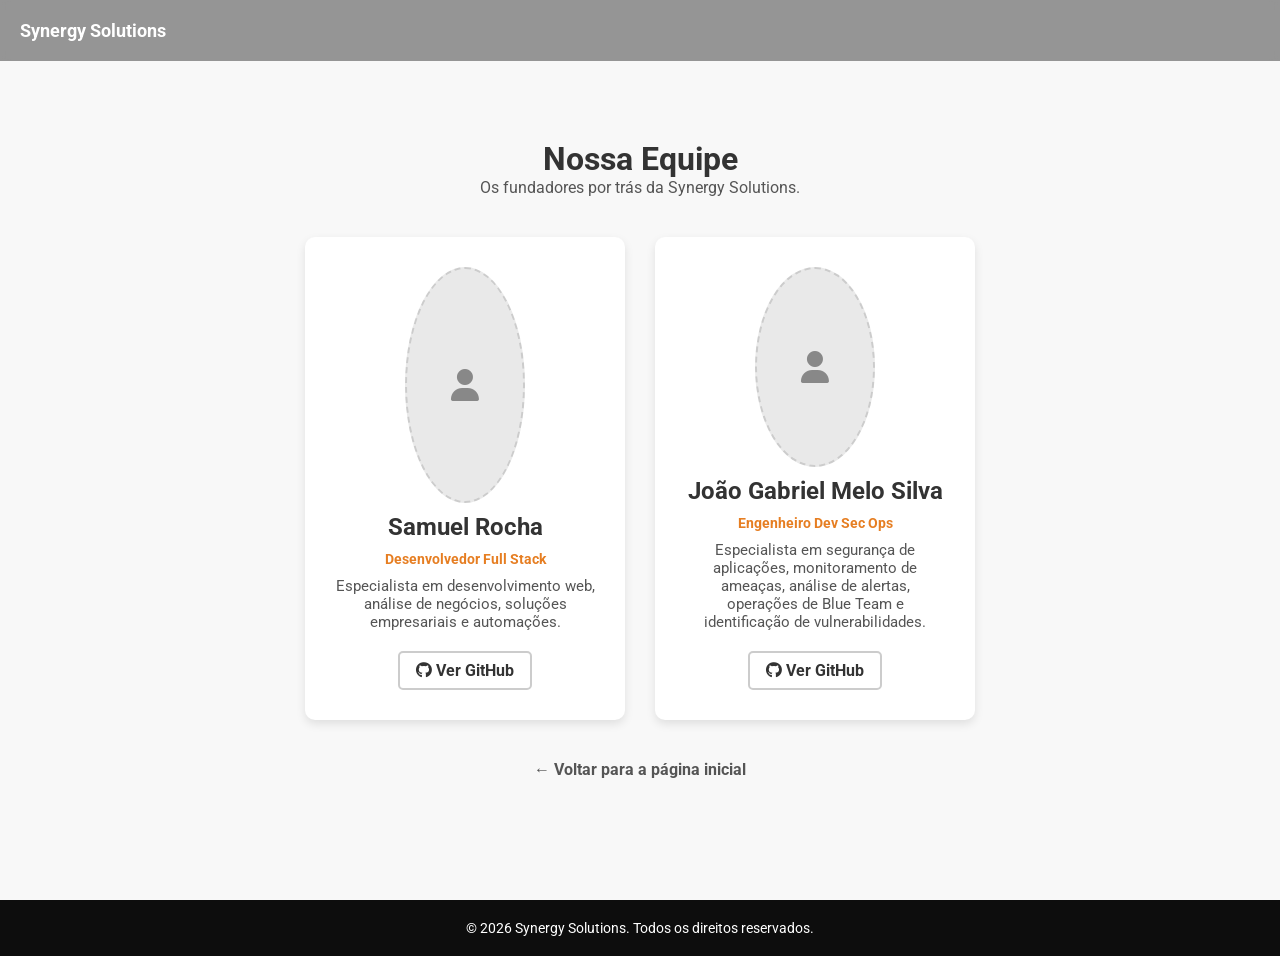
==== dev-sec-site/equipe.html @ 25f9f071 "Criação da sessão profissional, conexão com o github dos criadores, correção do bug do tab no formul" ====
<!DOCTYPE html>
<html lang="pt-br">
<head>
  <meta charset="UTF-8">
  <meta name="viewport" content="width=device-width, initial-scale=1.0">
  <link rel="icon" href="data:image/svg+xml,<svg xmlns=%22http://www.w3.org/2000/svg%22 viewBox=%220 0 100 100%22><text y=%22.9em%22 font-size=%2290%22>%F0%9F%9A%80</text></svg>">
  <title>Nossa Equipe | Synergy Solutions</title>
  <meta name="description" content="Conheça os fundadores da Synergy Solutions.">
  <link rel="stylesheet" href="style.css">
  <link rel="stylesheet" href="equipe.css">
</head>
<body>

  <nav id="navbar">
    <div class="navbar-linha">
      <a href="index.html#inicio" class="marca">Synergy Solutions</a>
    </div>
  </nav>

  <main class="sessao-equipe">
    <h1>Nossa Equipe</h1>
    <p class="subtitulo-equipe">Os fundadores por trás da Synergy Solutions.</p>

    <div class="grade-equipe">

      <!-- PERFIL 1 -->
      <article class="cartao-perfil">
        <div class="placeholder-foto placeholder-foto--perfil" role="img" aria-label="Foto de Samuel Rocha em breve">
          <i class="fa-solid fa-user" aria-hidden="true"></i>
        </div>
        <h2>Samuel Rocha</h2>
        <p class="cargo-perfil">Desenvolvedor Full Stack</p>
        <p class="bio-perfil">Especialista em desenvolvimento web, análise de negócios, soluções empresariais e automações.</p>
        <a class="link-github" href="https://github.com/samugeroc" target="_blank" rel="noopener noreferrer">
          <i class="fa-brands fa-github" aria-hidden="true"></i> Ver GitHub
        </a>
      </article>

      <!-- PERFIL 2 -->
      <article class="cartao-perfil">
        <div class="placeholder-foto placeholder-foto--perfil" role="img" aria-label="Foto de João Gabriel Melo Silva em breve">
          <i class="fa-solid fa-user" aria-hidden="true"></i>
        </div>
        <h2>João Gabriel Melo Silva</h2>
        <p class="cargo-perfil">Engenheiro Dev Sec Ops</p>
        <p class="bio-perfil">Especialista em segurança de aplicações, monitoramento de ameaças, análise de alertas, operações de Blue Team e identificação de vulnerabilidades.</p>
        <a class="link-github" href="https://github.com/JGMS007" target="_blank" rel="noopener noreferrer">
          <i class="fa-brands fa-github" aria-hidden="true"></i> Ver GitHub
        </a>
      </article>

    </div>

    <a href="index.html#inicio" class="link-voltar">&larr; Voltar para a página inicial</a>
  </main>

  <footer>
    <p>&copy; <span id="ano-atual"></span> Synergy Solutions. Todos os direitos reservados.</p>
  </footer>

  <script>
    document.getElementById('ano-atual').textContent = new Date().getFullYear();
  </script>
</body>
</html>
---- dev-sec-site/style.css ----
@import url('https://fonts.googleapis.com/css2?family=Google+Sans:ital,opsz,wght@0,17..18,400..700;1,17..18,400..700&family=Roboto:ital,wght@0,100..900;1,100..900&display=swap');
@import url('https://cdnjs.cloudflare.com/ajax/libs/font-awesome/6.4.0/css/all.min.css');

/* ==========================================================================
   VARIÁVEIS DE COR (design tokens)
   Centralizamos aqui todas as cores usadas no site. Se um cliente pedir para
   trocar a cor de destaque, por exemplo, muda-se um valor aqui e o site
   inteiro se atualiza — não é preciso caçar a cor espalhada pelo arquivo.
   ========================================================================== */
:root {
  --cor-destaque: #f39c12;       /* laranja usado em hovers, bordas e botão principal */
  --cor-destaque-hover: #e67e22; /* variação mais escura para efeitos de hover */

  --cor-fundo-escuro: #0d0d0d;   /* fundo das sessões "Início" e "Projetos" */
  --cor-fundo-claro: #f8f8f8;    /* fundo da sessão "Sobre" */
  --cor-fundo-contato: #bdc3c7;  /* fundo da sessão "Contato" */

  --cor-texto-claro: #ffffff;    /* texto sobre fundos escuros */
  --cor-texto-escuro: #333333;   /* texto sobre fundos claros */
  --cor-texto-secundario: #555555;

  --cor-whatsapp: #25D366;
  --cor-whatsapp-hover: #1ebe57;

  --cor-borda-neutra: #cccccc;
  --cor-placeholder-fundo: #e9e9e9;

  --sombra-padrao: 0 4px 10px rgba(0, 0, 0, 0.1);
}

/* Reseta margens e define rolagem suave */
* { margin: 0; padding: 0; box-sizing: border-box; }
html { scroll-behavior: smooth; font-family: Arial, sans-serif; }

body {
  font-family: "Roboto", sans-serif;
}

/* Deixa visível o contorno de foco do teclado em qualquer elemento focável.
   Isso é essencial para quem navega sem mouse (só teclado) — sem isso, a
   pessoa perde a noção de "onde" está na página. */
a:focus-visible,
button:focus-visible,
input:focus-visible {
  outline: 3px solid var(--cor-destaque);
  outline-offset: 2px;
}

/* Respeita quem pede menos movimento no sistema operacional (Windows/Mac/celular).
   Isso desliga a rolagem suave automática para quem tem sensibilidade a animações. */
@media (prefers-reduced-motion: reduce) {
  html { scroll-behavior: auto; }
  * {
    animation-duration: 0.001ms !important;
    animation-iteration-count: 1 !important;
    transition-duration: 0.001ms !important;
    scroll-behavior: auto !important;
  }
}

/* --- NAVBAR --- */
#navbar {
  position: fixed;
  top: 0;
  width: 100%;
  padding: 20px;
  background: rgba(0, 0, 0, 0.4);
  backdrop-filter: blur(5px);
  z-index: 1000;
}

.navbar-linha {
  display: flex;
  align-items: center;
  justify-content: space-between;
}

.marca {
  color: var(--cor-texto-claro);
  font-weight: bold;
  font-size: 20px;
  text-decoration: none;
}

/* Botão hambúrguer: escondido por padrão (telas grandes) */
.btn-menu {
  display: none;
  flex-direction: column;
  justify-content: center;
  gap: 5px;
  background: none;
  border: none;
  cursor: pointer;
  padding: 8px;
}

.linha-hamburguer {
  width: 26px;
  height: 3px;
  background-color: var(--cor-texto-claro);
  border-radius: 2px;
}

#lista-menu {
  list-style: none;
  display: flex;
  justify-content: center;
  align-items: center;
  gap: 40px;
  margin-top: 15px;
}

#navbar a {
  text-decoration: none;
  color: var(--cor-texto-claro);
  font-weight: bold;
  font-size: 18px;
  display: inline-block;
  transition: transform 0.3s ease, color 0.3s ease;
}

#navbar a:hover, #navbar a.active {
  color: var(--cor-destaque);
  transform: scale(1.15) translateY(-3px);
}

.item-icones-sociais {
  display: flex;
}

.icones-sociais {
  display: flex;
  gap: 15px;
}

.icones-sociais a {
  color: var(--cor-texto-claro);
  font-size: 22px;
  transition: color 0.3s, transform 0.3s;
}

.icones-sociais a:hover {
  color: var(--cor-destaque);
  transform: scale(1.2);
}

/* --- NAVBAR RESPONSIVA (celular) --- */
@media (max-width: 768px) {
  .btn-menu {
    display: flex;
  }

  /* Em vez de esconder os ícones sociais (como era antes), o menu inteiro
     vira uma lista vertical recolhível, e os ícones vão junto dela. */
  #lista-menu {
    flex-direction: column;
    align-items: center;
    gap: 20px;
    max-height: 0;
    overflow: hidden;
    margin-top: 0;
    transition: max-height 0.3s ease, margin-top 0.3s ease;
  }

  #lista-menu.aberto {
    max-height: 400px;
    margin-top: 20px;
  }

  .item-icones-sociais {
    margin-top: 10px;
  }
}

/* --- TÍTULOS --- */
.sessao h1 {
  font-size: 3.5rem;
  margin-bottom: 20px;
}

.sessao h2 {
  font-size: 3rem;
  margin-bottom: 30px;
}

@media (max-width: 480px) {
  .sessao h1 { font-size: 2.4rem; }
  .sessao h2 { font-size: 2rem; }
}

.titulo-animado span {
  display: inline-block;
  transition: transform 0.3s ease, color 0.3s ease;
  cursor: default;
}

.titulo-animado span:hover {
  color: var(--cor-destaque);
  transform: scale(1.15) translateY(-5px);
}

/* Configuração Padrão das Sessões */
.sessao {
  min-height: 100vh;
  padding: 100px 20px 20px;
  display: flex;
  flex-direction: column;
  align-items: center;
  justify-content: center;
  text-align: center;
}

#inicio { background-color: var(--cor-fundo-escuro); color: var(--cor-texto-claro); }
#sobre { background-color: var(--cor-fundo-claro); color: var(--cor-texto-escuro); }
#projetos { background-color: var(--cor-fundo-escuro); color: var(--cor-texto-claro); }
#contato { background-color: var(--cor-fundo-contato); color: var(--cor-texto-escuro); }

/* Container das fotos */
.container-quadrados {
  display: flex;
  flex-wrap: wrap;
  gap: 15px;
  margin-top: 30px;
  width: 100%;
  max-width: 800px;
  justify-content: center;
}

/* Placeholder neutro (substitui as imagens até termos as fotos reais) */
.placeholder-foto {
  flex: 1 1 200px;
  max-width: 260px;
  aspect-ratio: 1 / 1;
  background-color: var(--cor-placeholder-fundo);
  border: 2px dashed var(--cor-borda-neutra);
  border-radius: 10px;
  display: flex;
  flex-direction: column;
  align-items: center;
  justify-content: center;
  gap: 10px;
  color: #888;
  transition: transform 0.3s ease;
}

.placeholder-foto i {
  font-size: 2rem;
}

.placeholder-foto span {
  font-size: 0.9rem;
}

.placeholder-foto:hover {
  transform: scale(1.03);
}

/* Cards Arrastáveis */
.cards-container {
  display: flex;
  gap: 20px;
  margin-top: 40px;
  width: 100%;
  max-width: 100%;
  padding: 20px 5%;
  overflow-x: auto;
  scroll-behavior: smooth;
  scroll-snap-type: x mandatory;
  cursor: grab;
}

.cards-container::-webkit-scrollbar {
  display: none;
}
.cards-container {
  -ms-overflow-style: none;
  scrollbar-width: none;
}

.card {
  min-width: 85%;
  height: 450px;
  background: #7fabd2;
  border-radius: 15px;
  display: flex;
  align-items: center;
  justify-content: center;
  font-size: 24px;
  color: var(--cor-texto-claro);
  box-shadow: var(--sombra-padrao);
  flex-shrink: 0;
  scroll-snap-align: center;
  transition: transform 0.3s ease;
}

.card:hover {
  transform: translateY(-10px);
}

.cards-container:active {
  cursor: grabbing;
}

/* Botão da Sessão de Contato */
.btn-destaque {
  padding: 15px 30px;
  background-color: #151515;
  color: var(--cor-texto-claro);
  border: 2px solid var(--cor-destaque);
  border-radius: 3px;
  font-size: 18px;
  cursor: pointer;
  font-weight: bold;
  transition: transform 0.3s, background 0.3s;
}
.btn-destaque:hover {
  background-color: var(--cor-destaque-hover);
  transform: scale(1.05);
}

/* Fundo Escuro do Popup (Modal) */
.modal {
  display: none;
  position: fixed;
  z-index: 2000;
  left: 0;
  top: 0;
  width: 100%;
  height: 100%;
  background-color: rgba(0, 0, 0, 0.7);
  align-items: center;
  justify-content: center;
}

/* O atributo [hidden] some o elemento por padrão; o JS troca para display:flex
   quando o modal precisa aparecer. Mantemos as duas técnicas por segurança. */
.modal[hidden] {
  display: none;
}

.modal-conteudo {
  background-color: #fff;
  padding: 30px;
  border-radius: 10px;
  width: 90%;
  max-width: 400px;
  text-align: center;
  position: relative;
  box-shadow: 0 5px 15px rgba(0,0,0,0.3);
}

.fechar-modal {
  position: absolute;
  top: 10px;
  right: 15px;
  font-size: 28px;
  font-weight: bold;
  color: #aaa;
  cursor: pointer;
  background: none;
  border: none;
  line-height: 1;
  padding: 4px 8px;
}
.fechar-modal:hover { color: #333; }

#form-whatsapp {
  display: flex;
  flex-direction: column;
  gap: 15px;
  text-align: left;
}

.campo-form {
  display: flex;
  flex-direction: column;
  gap: 5px;
}

.campo-form label {
  font-size: 14px;
  color: var(--cor-texto-secundario);
  font-weight: bold;
}

#form-whatsapp input {
  padding: 12px;
  border: 1px solid var(--cor-borda-neutra);
  border-radius: 5px;
  font-size: 16px;
}

.telefone-container {
  display: flex;
  gap: 10px;
}

#ddd-user {
  width: 80px;
  text-align: center;
}

#telefone-user {
  flex: 1;
}

#form-whatsapp button {
  padding: 15px;
  background-color: var(--cor-whatsapp);
  color: var(--cor-texto-claro);
  border: none;
  border-radius: 5px;
  font-size: 16px;
  cursor: pointer;
  font-weight: bold;
  margin-top: 10px;
}

#form-whatsapp button:hover {
  background-color: var(--cor-whatsapp-hover);
}

/* --- RODAPÉ --- */
footer {
  background-color: var(--cor-fundo-escuro);
  color: var(--cor-texto-claro);
  text-align: center;
  padding: 20px;
  font-size: 14px;
}
---- dev-sec-site/equipe.css ----
.sessao-equipe {
  min-height: 100vh;
  padding: 140px 20px 60px;
  text-align: center;
  background-color: var(--cor-fundo-claro);
  color: var(--cor-texto-escuro);
}

.subtitulo-equipe {
  color: var(--cor-texto-secundario);
  margin-bottom: 40px;
}

.grade-equipe {
  display: flex;
  flex-wrap: wrap;
  gap: 30px;
  justify-content: center;
  max-width: 800px;
  margin: 0 auto;
}

.cartao-perfil {
  background: #fff;
  border-radius: 10px;
  box-shadow: var(--sombra-padrao);
  padding: 30px;
  width: 100%;
  max-width: 320px;
  display: flex;
  flex-direction: column;
  align-items: center;
  gap: 10px;
}

.placeholder-foto--perfil {
  width: 120px;
  height: 120px;
  border-radius: 50%;
  font-size: 2.5rem;
}

.cargo-perfil {
  color: var(--cor-destaque-hover);
  font-weight: bold;
  font-size: 14px;
}

.bio-perfil {
  color: var(--cor-texto-secundario);
  font-size: 15px;
}

.link-github {
  margin-top: 10px;
  color: var(--cor-texto-escuro);
  text-decoration: none;
  font-weight: bold;
  border: 2px solid var(--cor-borda-neutra);
  padding: 8px 16px;
  border-radius: 5px;
  transition: border-color 0.3s, color 0.3s;
}

.link-github:hover {
  border-color: var(--cor-destaque);
  color: var(--cor-destaque-hover);
}

.link-voltar {
  display: inline-block;
  margin-top: 40px;
  color: var(--cor-texto-secundario);
  text-decoration: none;
  font-weight: bold;
}

.link-voltar:hover {
  color: var(--cor-destaque-hover);
}
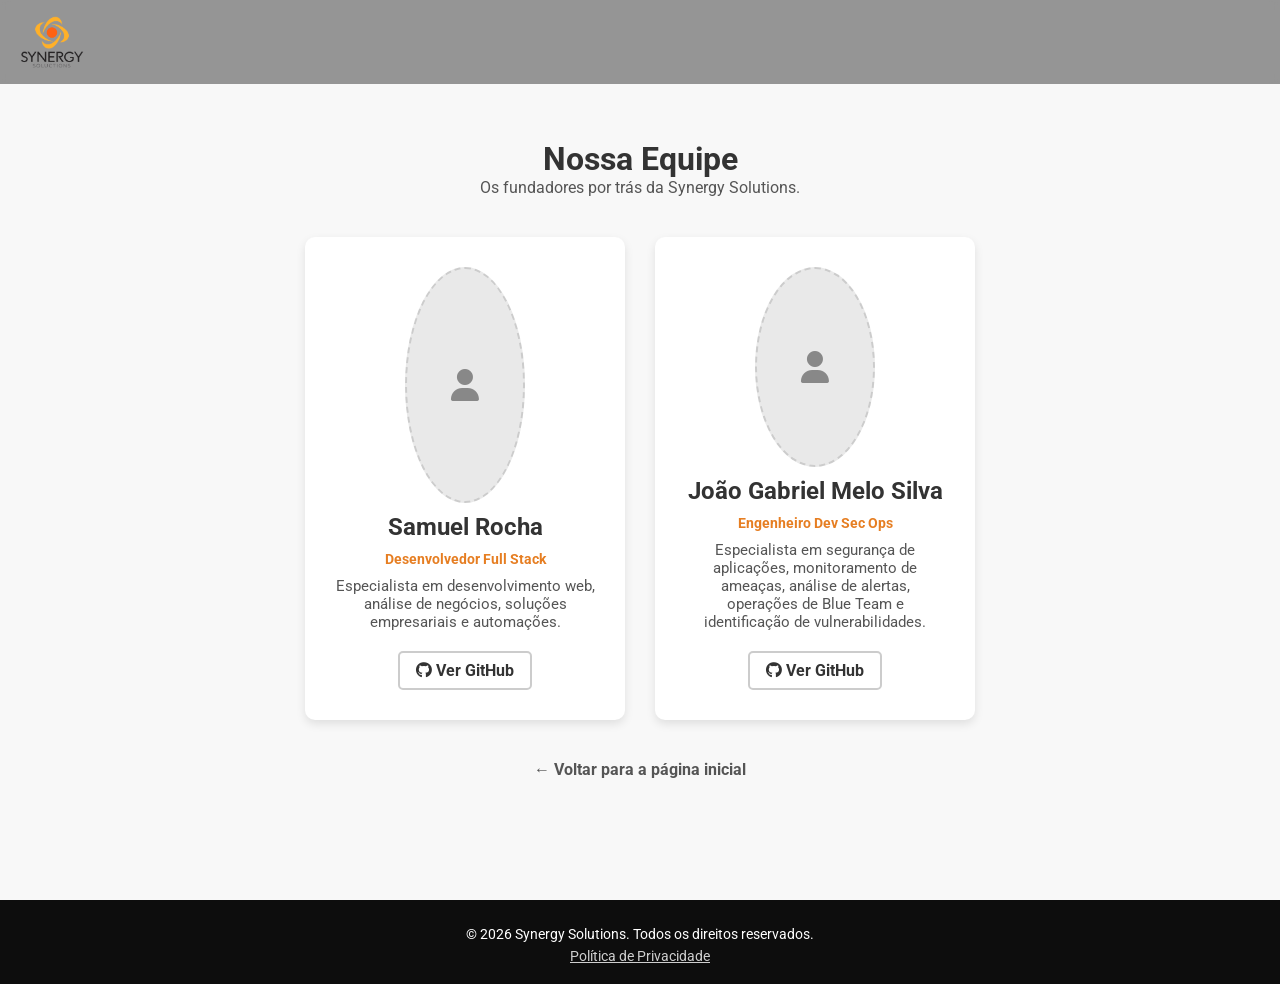
==== commit f3a79578: "Mudanças Visuais, criação do ícone e logo, estilização da barra de navegação" ====
--- a/dev-sec-site/equipe.html
+++ b/dev-sec-site/equipe.html
@@ -3,7 +3,7 @@
 <head>
   <meta charset="UTF-8">
   <meta name="viewport" content="width=device-width, initial-scale=1.0">
-  <link rel="icon" href="data:image/svg+xml,<svg xmlns=%22http://www.w3.org/2000/svg%22 viewBox=%220 0 100 100%22><text y=%22.9em%22 font-size=%2290%22>%F0%9F%9A%80</text></svg>">
+  <link rel="icon" href="images/SynergySoluctionsicon.png">
   <title>Nossa Equipe | Synergy Solutions</title>
   <meta name="description" content="Conheça os fundadores da Synergy Solutions.">
   <link rel="stylesheet" href="style.css">
@@ -13,7 +13,9 @@
 
   <nav id="navbar">
     <div class="navbar-linha">
-      <a href="index.html#inicio" class="marca">Synergy Solutions</a>
+      <a href="index.html#inicio" class="marca-link" aria-label="Synergy Solutions - página inicial">
+        <img src="images/SynergySoluctionsblacklogo.png" alt="Synergy Solutions" class="logo-navbar">
+      </a>
     </div>
   </nav>
 
@@ -56,6 +58,7 @@
 
   <footer>
     <p>&copy; <span id="ano-atual"></span> Synergy Solutions. Todos os direitos reservados.</p>
+    <p><a href="privacidade.html" class="link-rodape">Política de Privacidade</a></p>
   </footer>
 
   <script>
--- a/dev-sec-site/style.css
+++ b/dev-sec-site/style.css
@@ -63,23 +63,59 @@
   position: fixed;
   top: 0;
   width: 100%;
-  padding: 20px;
+  padding: 10px 20px;
   background: rgba(0, 0, 0, 0.4);
   backdrop-filter: blur(5px);
   z-index: 1000;
+
+  /* Grid de 3 colunas nomeadas: logo à esquerda, títulos no centro (de
+     verdade, porque a coluna do meio ocupa o espaço restante) e o ícone
+     do GitHub ancorado à direita. */
+  display: grid;
+  grid-template-columns: auto 1fr auto;
+  grid-template-areas: "logo links icone";
+  align-items: center;
+  column-gap: 20px;
 }
 
 .navbar-linha {
-  display: flex;
-  align-items: center;
-  justify-content: space-between;
-}
-
-.marca {
-  color: var(--cor-texto-claro);
-  font-weight: bold;
-  font-size: 20px;
-  text-decoration: none;
+  grid-area: logo;
+  display: flex;
+  align-items: center;
+  gap: 15px;
+  justify-self: start;
+}
+
+.marca-link {
+  display: flex;
+  align-items: center;
+}
+
+.logo-navbar {
+  height: 64px;
+  width: auto;
+  display: block;
+}
+
+/* Por padrão mostramos a logo de letras claras (a sessão inicial é escura).
+   A classe "fundo-claro" é adicionada/removida via JS conforme a sessão
+   visível atrás da navbar muda. */
+.logo-escura {
+  display: none;
+}
+
+#navbar.fundo-claro .logo-clara {
+  display: none;
+}
+
+#navbar.fundo-claro .logo-escura {
+  display: block;
+}
+
+@media (max-width: 480px) {
+  .logo-navbar {
+    height: 34px;
+  }
 }
 
 /* Botão hambúrguer: escondido por padrão (telas grandes) */
@@ -102,12 +138,18 @@
 }
 
 #lista-menu {
+  grid-area: links;
   list-style: none;
   display: flex;
   justify-content: center;
   align-items: center;
   gap: 40px;
-  margin-top: 15px;
+  justify-self: center;
+}
+
+.navbar-icone {
+  grid-area: icone;
+  justify-self: end;
 }
 
 #navbar a {
@@ -122,10 +164,6 @@
 #navbar a:hover, #navbar a.active {
   color: var(--cor-destaque);
   transform: scale(1.15) translateY(-3px);
-}
-
-.item-icones-sociais {
-  display: flex;
 }
 
 .icones-sociais {
@@ -150,9 +188,19 @@
     display: flex;
   }
 
-  /* Em vez de esconder os ícones sociais (como era antes), o menu inteiro
-     vira uma lista vertical recolhível, e os ícones vão junto dela. */
+  /* No celular, a coluna do meio (títulos) deixa de existir: logo e ícone
+     dividem a primeira linha, e a lista de links vira uma segunda linha
+     recolhível, ocupando toda a largura. */
+  #navbar {
+    grid-template-columns: auto auto;
+    grid-template-areas:
+      "logo icone"
+      "links links";
+    row-gap: 0;
+  }
+
   #lista-menu {
+    justify-self: stretch;
     flex-direction: column;
     align-items: center;
     gap: 20px;
@@ -165,10 +213,6 @@
   #lista-menu.aberto {
     max-height: 400px;
     margin-top: 20px;
-  }
-
-  .item-icones-sociais {
-    margin-top: 10px;
   }
 }
 
@@ -428,3 +472,103 @@
   padding: 20px;
   font-size: 14px;
 }
+
+footer p {
+  margin-top: 6px;
+}
+
+.link-rodape {
+  color: var(--cor-texto-claro);
+  opacity: 0.8;
+  text-decoration: underline;
+}
+
+.link-rodape:hover {
+  opacity: 1;
+  color: var(--cor-destaque);
+}
+
+/* Campo-armadilha (honeypot) do formulário: escondido visualmente com
+   posicionamento fora da tela, em vez de display:none. Muitos robôs de spam
+   ignoram campos com display:none, mas ainda preenchem campos "escondidos"
+   dessa forma — por isso essa técnica funciona melhor para pegá-los. */
+.campo-armadilha {
+  position: absolute;
+  left: -9999px;
+  top: -9999px;
+}
+
+/* --- PÁGINAS DE TEXTO CORRIDO (ex: Política de Privacidade) --- */
+.pagina-legal {
+  min-height: 100vh;
+  padding: 140px 20px 60px;
+  background-color: var(--cor-fundo-claro);
+  color: var(--cor-texto-escuro);
+}
+
+.conteudo-legal {
+  max-width: 720px;
+  margin: 0 auto;
+  text-align: left;
+  line-height: 1.6;
+}
+
+.conteudo-legal h1 {
+  font-size: 2.2rem;
+  margin-bottom: 10px;
+}
+
+.conteudo-legal .data-atualizacao {
+  color: var(--cor-texto-secundario);
+  font-size: 0.9rem;
+  margin-bottom: 30px;
+}
+
+.conteudo-legal h2 {
+  font-size: 1.4rem;
+  margin: 30px 0 10px;
+  text-align: left;
+}
+
+.conteudo-legal p, .conteudo-legal li {
+  margin-bottom: 12px;
+}
+
+.conteudo-legal ul {
+  padding-left: 20px;
+}
+
+.aviso-legal {
+  background-color: #fff3cd;
+  border: 1px solid #ffe69c;
+  border-radius: 6px;
+  padding: 15px;
+  margin-bottom: 30px;
+  font-size: 0.9rem;
+}
+
+/* --- PÁGINA 404 --- */
+.sessao-404 {
+  min-height: 100vh;
+  display: flex;
+  flex-direction: column;
+  align-items: center;
+  justify-content: center;
+  text-align: center;
+  padding: 20px;
+  background-color: var(--cor-fundo-escuro);
+  color: var(--cor-texto-claro);
+}
+
+.codigo-404 {
+  font-size: 6rem;
+  font-weight: bold;
+  color: var(--cor-destaque);
+  line-height: 1;
+}
+
+.sessao-404 p {
+  margin: 20px 0 30px;
+  font-size: 1.1rem;
+  max-width: 500px;
+}
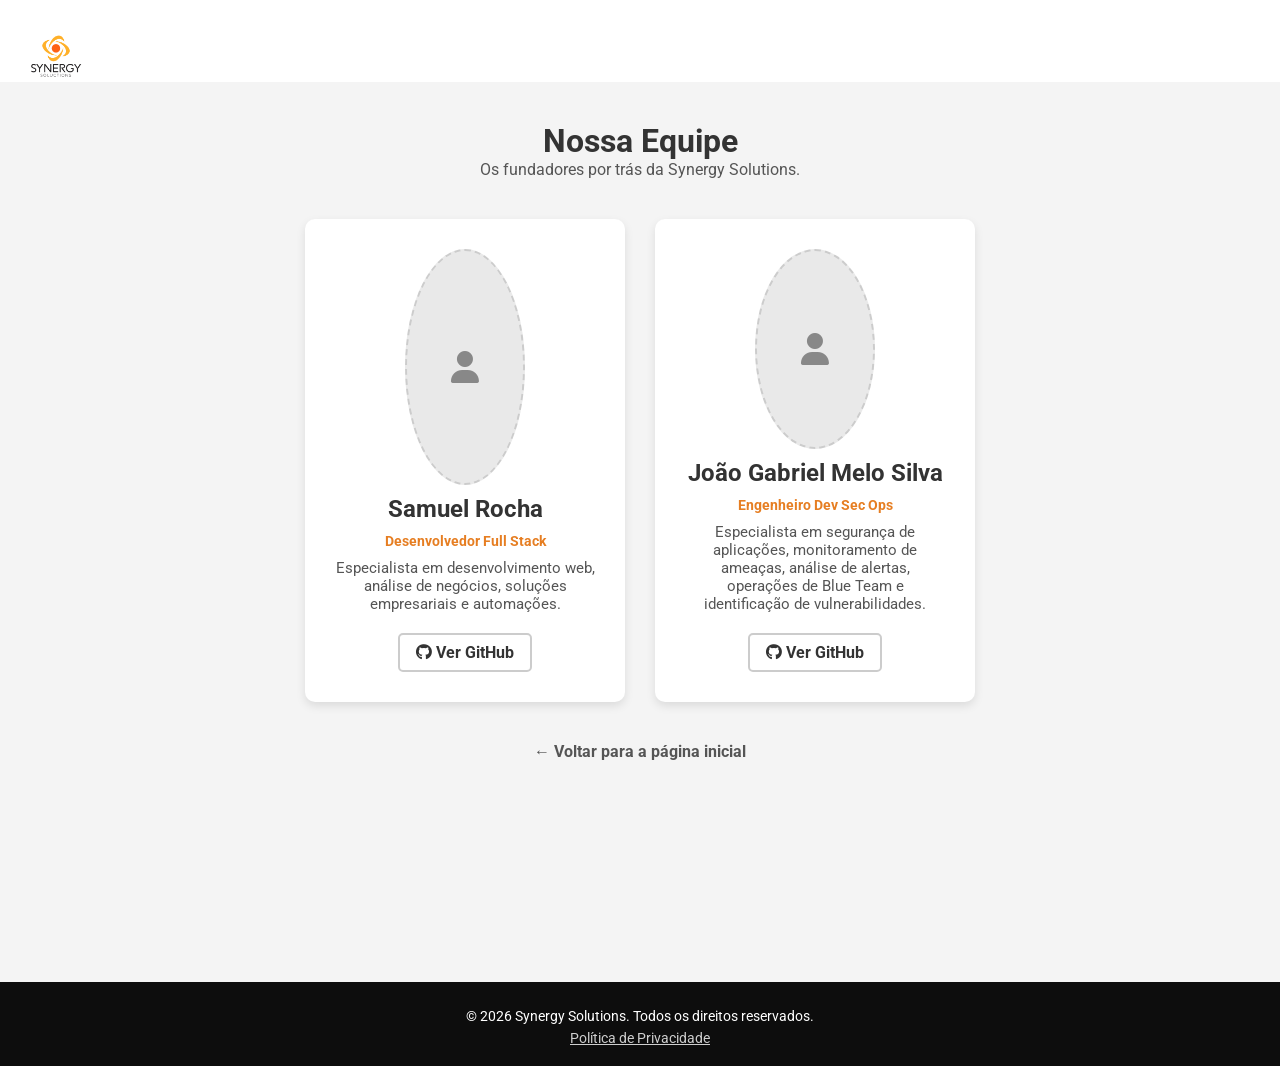
==== commit 227df9f4: "Desenvolvimento da identidade visual, barra de navegação interativa, texto cromático, melhoria nos b" ====
--- a/dev-sec-site/equipe.html
+++ b/dev-sec-site/equipe.html
@@ -11,13 +11,11 @@
 </head>
 <body>
 
-  <nav id="navbar">
-    <div class="navbar-linha">
-      <a href="index.html#inicio" class="marca-link" aria-label="Synergy Solutions - página inicial">
-        <img src="images/SynergySoluctionsblacklogo.png" alt="Synergy Solutions" class="logo-navbar">
-      </a>
-    </div>
-  </nav>
+  <header class="cabecalho-simples">
+    <a href="index.html#inicio" aria-label="Synergy Solutions - página inicial">
+      <img src="images/SynergySoluctionsblacklogo.png" alt="Synergy Solutions" class="logo-cabecalho">
+    </a>
+  </header>
 
   <main class="sessao-equipe">
     <h1>Nossa Equipe</h1>
--- a/dev-sec-site/style.css
+++ b/dev-sec-site/style.css
@@ -11,13 +11,13 @@
   --cor-destaque: #f39c12;       /* laranja usado em hovers, bordas e botão principal */
   --cor-destaque-hover: #e67e22; /* variação mais escura para efeitos de hover */
 
-  --cor-fundo-escuro: #0d0d0d;   /* fundo das sessões "Início" e "Projetos" */
-  --cor-fundo-claro: #f8f8f8;    /* fundo da sessão "Sobre" */
-  --cor-fundo-contato: #bdc3c7;  /* fundo da sessão "Contato" */
+  --cor-fundo-escuro: #0d0d0d;   /* fundo do site (Início, Sobre, Projetos, Contato, 404, Privacidade) */
+  --cor-fundo-claro: #f4f4f4;    /* fundo cinza claro, usado só na página de Equipe por enquanto */
 
   --cor-texto-claro: #ffffff;    /* texto sobre fundos escuros */
-  --cor-texto-escuro: #333333;   /* texto sobre fundos claros */
-  --cor-texto-secundario: #555555;
+  --cor-texto-escuro: #333333;   /* texto sobre elementos com fundo claro (ex: cartões brancos) */
+  --cor-texto-secundario: #555555;      /* texto secundário sobre fundo claro (ex: dentro de cartões brancos) */
+  --cor-texto-secundario-invertido: #b3b3b3; /* texto secundário direto sobre o fundo preto da página */
 
   --cor-whatsapp: #25D366;
   --cor-whatsapp-hover: #1ebe57;
@@ -58,15 +58,43 @@
   }
 }
 
+/* --- CABEÇALHO SIMPLES (Equipe e Privacidade) --- */
+/* Ao contrário da #navbar (fixa, flutuante, por cima do conteúdo), este
+   cabeçalho é só a logo no fluxo normal da página — sem barra, sem fundo. */
+.cabecalho-simples {
+  padding: 30px 30px 0;
+}
+
+.logo-cabecalho {
+  height: 52px;
+  width: auto;
+  display: block;
+}
+
+@media (max-width: 480px) {
+  .logo-cabecalho {
+    height: 40px;
+  }
+}
+
 /* --- NAVBAR --- */
+/* Estado padrão: a barra fica "colada" no topo, sem fundo próprio — ela se
+   funde com o que estiver atrás dela (a sessão escura de Início). */
 #navbar {
   position: fixed;
   top: 0;
-  width: 100%;
-  padding: 10px 20px;
-  background: rgba(0, 0, 0, 0.4);
-  backdrop-filter: blur(5px);
-  z-index: 1000;
+  left: 0;
+  right: 0;
+  width: auto;
+  max-width: none;
+  margin: 0;
+  padding: 20px 28px;
+
+  background: transparent;
+  backdrop-filter: none;
+  border: 1px solid transparent;
+  border-radius: 0;
+  box-shadow: none;
 
   /* Grid de 3 colunas nomeadas: logo à esquerda, títulos no centro (de
      verdade, porque a coluna do meio ocupa o espaço restante) e o ícone
@@ -76,14 +104,47 @@
   grid-template-areas: "logo links icone";
   align-items: center;
   column-gap: 20px;
+  z-index: 1000;
+
+  /* Anima todas as propriedades que mudam entre os dois estados */
+  transition: top 0.35s ease, left 0.35s ease, right 0.35s ease,
+              max-width 0.35s ease, padding 0.35s ease,
+              background-color 0.35s ease, backdrop-filter 0.35s ease,
+              border-color 0.35s ease, border-radius 0.35s ease,
+              box-shadow 0.35s ease;
+}
+
+/* Estado "flutuante": ativado via JS (classe .flutuante, quando o usuário
+   rola a página) OU simplesmente ao passar o mouse em cima da barra —
+   mesmo estando no topo. As duas condições levam ao mesmo visual. */
+#navbar.flutuante,
+#navbar:hover {
+  top: 16px;
+  left: 16px;
+  right: 16px;
+  max-width: 1400px;
+  margin: 0 auto;
+  padding: 10px 28px;
+
+  background: rgba(13, 13, 13, 0.85);
+  backdrop-filter: blur(10px);
+  border-color: rgba(255, 255, 255, 0.08);
+  border-radius: 999px; /* pontas totalmente arredondadas, em "pílula" */
+  box-shadow: 0 8px 24px rgba(0, 0, 0, 0.35);
 }
 
 .navbar-linha {
   grid-area: logo;
   display: flex;
   align-items: center;
-  gap: 15px;
+  gap: 20px;
   justify-self: start;
+  transition: gap 0.35s ease;
+}
+
+#navbar.flutuante .navbar-linha,
+#navbar:hover .navbar-linha {
+  gap: 12px;
 }
 
 .marca-link {
@@ -92,23 +153,8 @@
 }
 
 .logo-navbar {
-  height: 64px;
+  height: 52px;
   width: auto;
-  display: block;
-}
-
-/* Por padrão mostramos a logo de letras claras (a sessão inicial é escura).
-   A classe "fundo-claro" é adicionada/removida via JS conforme a sessão
-   visível atrás da navbar muda. */
-.logo-escura {
-  display: none;
-}
-
-#navbar.fundo-claro .logo-clara {
-  display: none;
-}
-
-#navbar.fundo-claro .logo-escura {
   display: block;
 }
 
@@ -145,6 +191,12 @@
   align-items: center;
   gap: 40px;
   justify-self: center;
+  transition: gap 0.35s ease;
+}
+
+#navbar.flutuante #lista-menu,
+#navbar:hover #lista-menu {
+  gap: 28px;
 }
 
 .navbar-icone {
@@ -173,7 +225,7 @@
 
 .icones-sociais a {
   color: var(--cor-texto-claro);
-  font-size: 22px;
+  font-size: 26px;
   transition: color 0.3s, transform 0.3s;
 }
 
@@ -184,19 +236,33 @@
 
 /* --- NAVBAR RESPONSIVA (celular) --- */
 @media (max-width: 768px) {
-  .btn-menu {
-    display: flex;
-  }
-
-  /* No celular, a coluna do meio (títulos) deixa de existir: logo e ícone
-     dividem a primeira linha, e a lista de links vira uma segunda linha
-     recolhível, ocupando toda a largura. */
   #navbar {
+    padding: 14px 18px;
+
+    /* No celular, a coluna do meio (títulos) deixa de existir: logo e ícone
+       dividem a primeira linha, e a lista de links vira uma segunda linha
+       recolhível, ocupando toda a largura. */
     grid-template-columns: auto auto;
     grid-template-areas:
       "logo icone"
       "links links";
     row-gap: 0;
+  }
+
+  #navbar.flutuante,
+  #navbar:hover {
+    left: 10px;
+    right: 10px;
+    top: 10px;
+    padding: 10px 18px;
+    /* Cantos menos arredondados aqui: quando o menu sanduíche abre, a barra
+       fica bem mais alta, e um raio de "pílula" (999px) ficaria estranho
+       numa caixa alta — vira quase uma forma de comprimido gigante. */
+    border-radius: 24px;
+  }
+
+  .btn-menu {
+    display: flex;
   }
 
   #lista-menu {
@@ -232,6 +298,97 @@
   .sessao h2 { font-size: 2rem; }
 }
 
+/* --- SESSÃO INÍCIO (hero) --- */
+/* Ao contrário das outras sessões (centralizadas), o hero é alinhado à
+   esquerda, em um bloco de largura limitada — como em landing pages
+   modernas. */
+.sessao-inicio {
+  align-items: flex-start;
+  text-align: left;
+}
+
+.conteudo-hero {
+  max-width: 700px;
+}
+
+#inicio .titulo-hero {
+  font-size: 3.2rem;
+  line-height: 1.15;
+  font-weight: 800;
+  margin-bottom: 20px;
+}
+
+.descricao-hero {
+  font-size: 1.15rem;
+  line-height: 1.6;
+  color: var(--cor-texto-secundario-invertido);
+  max-width: 600px;
+  margin-bottom: 35px;
+}
+
+/* Efeito "cromático": um gradiente de cores correndo pelo texto, recortado
+   só na forma das letras (background-clip: text). O @keyframes move a
+   posição do gradiente para criar a sensação de brilho se movendo. */
+.destaque-cromatico {
+  background: linear-gradient(90deg, var(--cor-destaque), #ff5f6d, var(--cor-destaque));
+  background-size: 200% auto;
+  -webkit-background-clip: text;
+  background-clip: text;
+  color: transparent;
+  animation: brilhoCromatico 4s linear infinite;
+}
+
+@keyframes brilhoCromatico {
+  0% { background-position: 0% 50%; }
+  100% { background-position: 200% 50%; }
+}
+
+.hero-botoes {
+  display: flex;
+  flex-wrap: wrap;
+  gap: 16px;
+}
+
+.btn-primario {
+  display: inline-flex;
+  align-items: center;
+  gap: 10px;
+  padding: 14px 28px;
+  background: linear-gradient(135deg, #ffb347, var(--cor-destaque));
+  color: #151515;
+  font-weight: bold;
+  font-size: 16px;
+  border-radius: 8px;
+  text-decoration: none;
+  transition: transform 0.3s ease, box-shadow 0.3s ease;
+}
+
+.btn-primario:hover {
+  transform: translateY(-2px);
+  box-shadow: 0 10px 24px rgba(243, 156, 18, 0.35);
+}
+
+.btn-secundario {
+  padding: 14px 28px;
+  background: rgba(255, 255, 255, 0.06);
+  color: var(--cor-texto-claro);
+  font-weight: bold;
+  font-size: 16px;
+  border: 1px solid rgba(255, 255, 255, 0.15);
+  border-radius: 8px;
+  cursor: pointer;
+  transition: transform 0.3s ease, background 0.3s ease;
+}
+
+.btn-secundario:hover {
+  background: rgba(255, 255, 255, 0.12);
+  transform: translateY(-2px);
+}
+
+@media (max-width: 480px) {
+  #inicio .titulo-hero { font-size: 2.2rem; }
+}
+
 .titulo-animado span {
   display: inline-block;
   transition: transform 0.3s ease, color 0.3s ease;
@@ -254,10 +411,10 @@
   text-align: center;
 }
 
-#inicio { background-color: var(--cor-fundo-escuro); color: var(--cor-texto-claro); }
-#sobre { background-color: var(--cor-fundo-claro); color: var(--cor-texto-escuro); }
-#projetos { background-color: var(--cor-fundo-escuro); color: var(--cor-texto-claro); }
-#contato { background-color: var(--cor-fundo-contato); color: var(--cor-texto-escuro); }
+#inicio, #sobre, #projetos, #contato {
+  background-color: var(--cor-fundo-escuro);
+  color: var(--cor-texto-claro);
+}
 
 /* Container das fotos */
 .container-quadrados {
@@ -348,8 +505,8 @@
 /* Botão da Sessão de Contato */
 .btn-destaque {
   padding: 15px 30px;
-  background-color: #151515;
-  color: var(--cor-texto-claro);
+  background-color: var(--cor-destaque);
+  color: #151515;
   border: 2px solid var(--cor-destaque);
   border-radius: 3px;
   font-size: 18px;
@@ -359,6 +516,7 @@
 }
 .btn-destaque:hover {
   background-color: var(--cor-destaque-hover);
+  border-color: var(--cor-destaque-hover);
   transform: scale(1.05);
 }
 
@@ -501,7 +659,7 @@
 /* --- PÁGINAS DE TEXTO CORRIDO (ex: Política de Privacidade) --- */
 .pagina-legal {
   min-height: 100vh;
-  padding: 140px 20px 60px;
+  padding: 40px 20px 60px;
   background-color: var(--cor-fundo-claro);
   color: var(--cor-texto-escuro);
 }
@@ -545,6 +703,9 @@
   padding: 15px;
   margin-bottom: 30px;
   font-size: 0.9rem;
+  /* Cor de texto fixa: esse aviso mantém fundo amarelo claro mesmo com o
+     resto da página em preto, então o texto dele precisa continuar escuro. */
+  color: var(--cor-texto-escuro);
 }
 
 /* --- PÁGINA 404 --- */
--- a/dev-sec-site/equipe.css
+++ b/dev-sec-site/equipe.css
@@ -1,6 +1,6 @@
 .sessao-equipe {
   min-height: 100vh;
-  padding: 140px 20px 60px;
+  padding: 40px 20px 60px;
   text-align: center;
   background-color: var(--cor-fundo-claro);
   color: var(--cor-texto-escuro);
